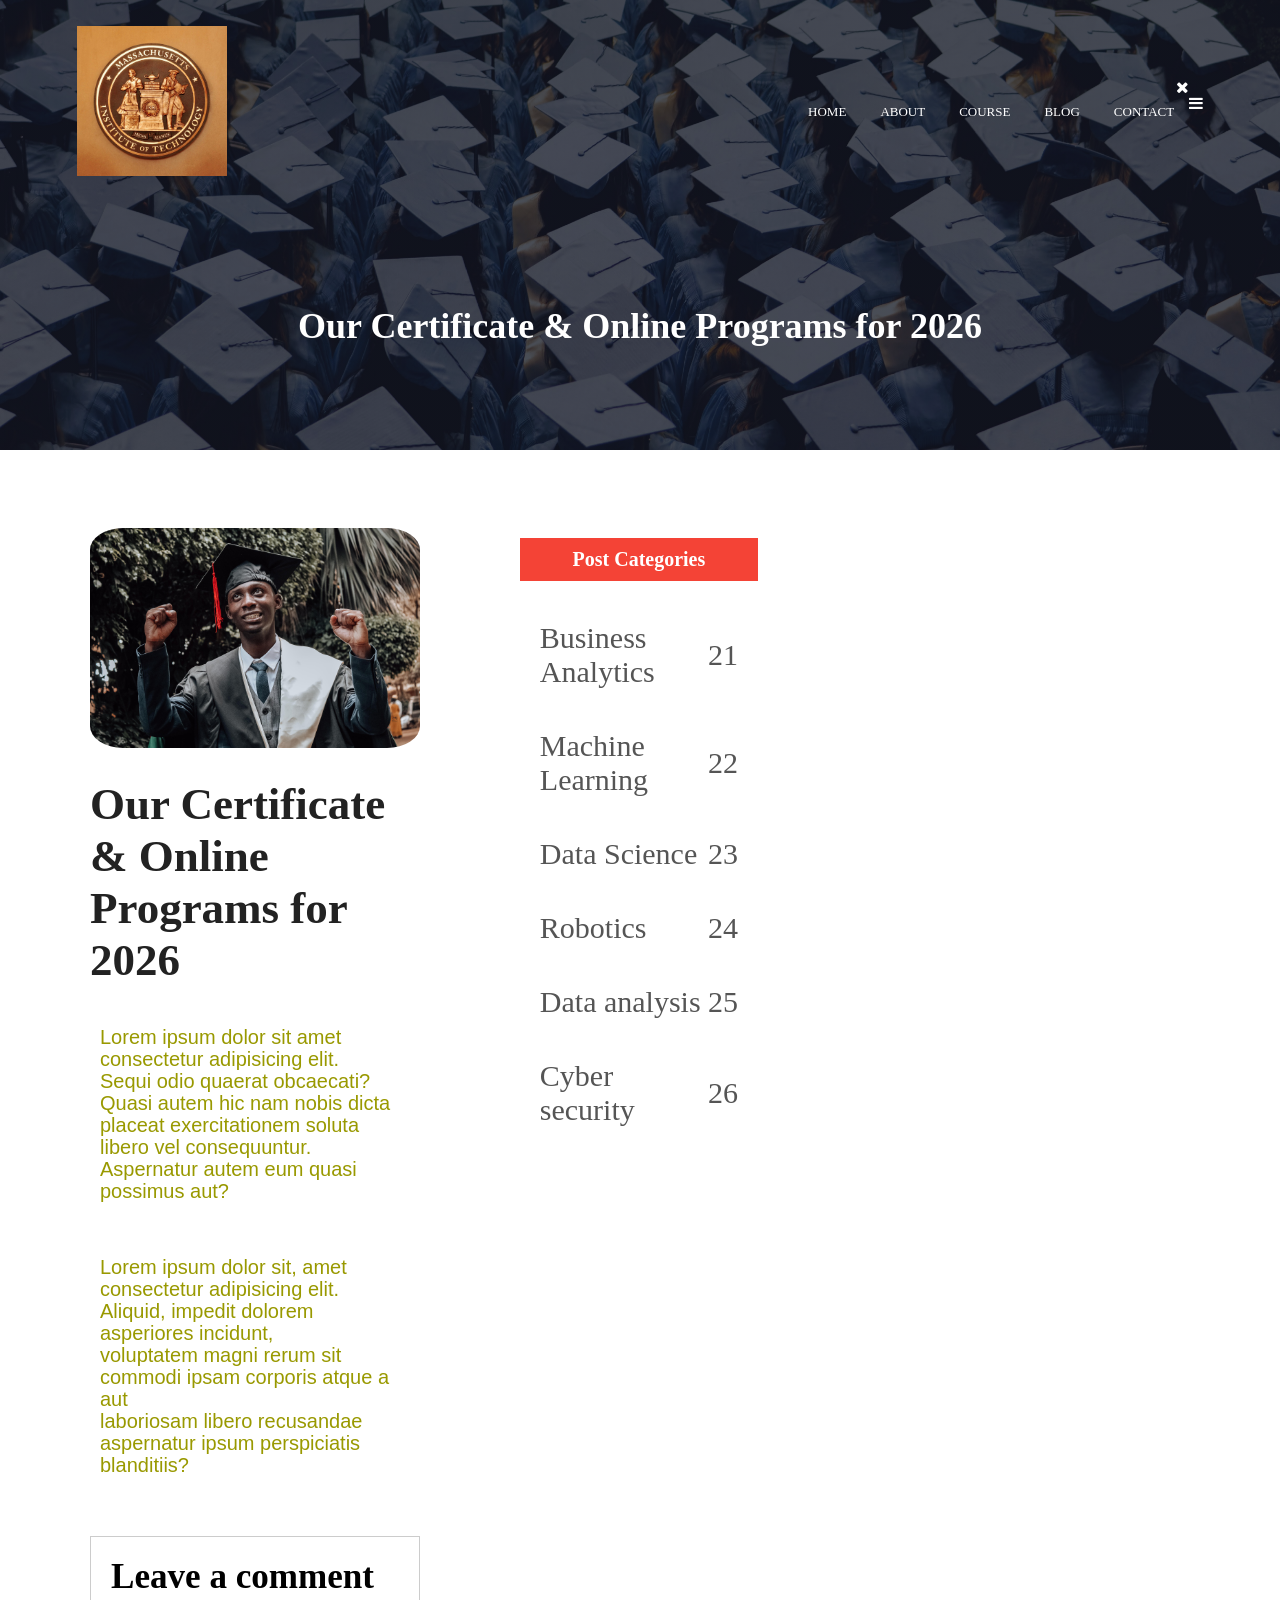
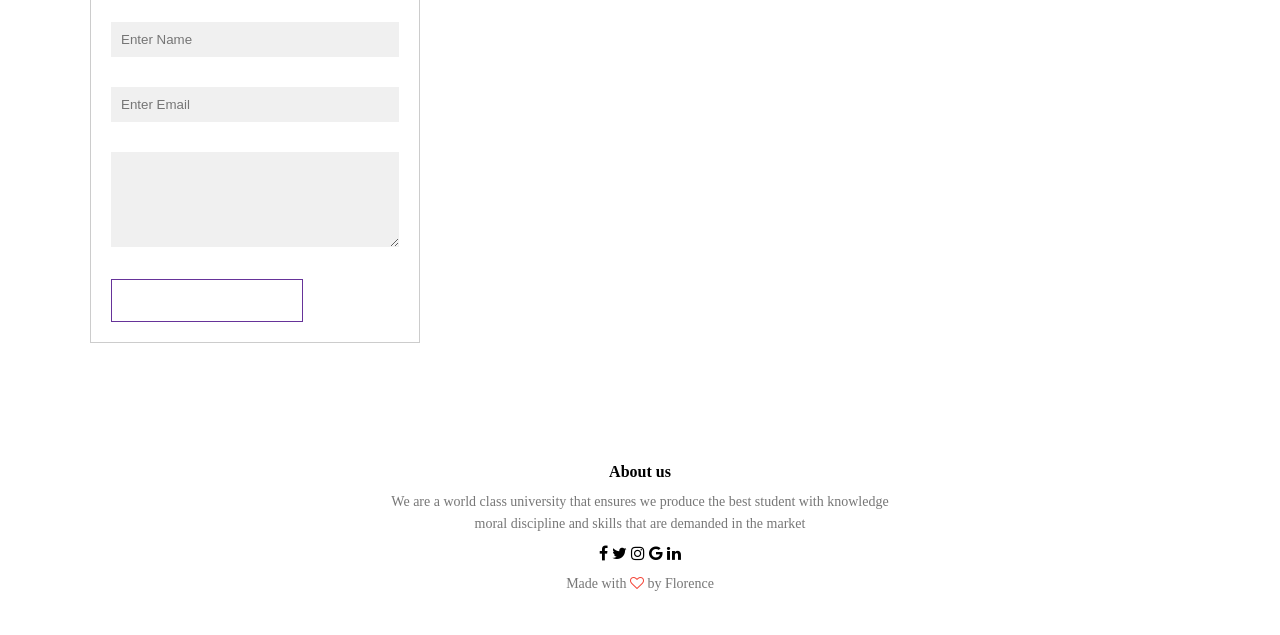
==== blog.html @ b8d5154b "Add files via upload" ====
<!DOCTYPE html>
<html lang="en">
<head>
    <meta charset="UTF-8">
    <meta name="viewport" content="width=device-width, initial-scale=1.0">
    <title>University website</title>
    <link rel="stylesheet" href="style.css">
    <link rel="stylesheet" href="https://cdnjs.cloudflare.com/ajax/libs/font-awesome/4.7.0/css/font-awesome.min.css">
</head>
<body>
    <section class="sub-header">
    <nav>
        <a href="index.html"><img src="images/logo.jpg"></a>
        <div class="nav-links" id="navLinks">
            <i class="fa fa-times"onclick="hideMenu()" ></i>
            <ul>
             <li><a href="index.html">HOME</a></li>
            <li><a href="about.html">ABOUT</a></li>
            <li><a href="course.html">COURSE</a></li>
            <li><a href="blog.html">BLOG</a></li>
             <li><a href="contact.html">CONTACT</a></li>
             </ul>
        </div>
        <i class="fa fa-bars" onclick="showMenu()"></i>

    </nav>
<h1>Our Certificate & Online Programs for 2026</h1>

    </section>
    <!----BLOG PAGE CONTENT---->
    <section class="blog-content">
        <div class="row">
            <div class="blog-left">
            <img src="images/graduate.jpg">
            <h2>Our Certificate & Online Programs for 2026</h2>
            <p>Lorem ipsum dolor sit amet consectetur adipisicing elit. <br>Sequi odio quaerat obcaecati? Quasi autem hic nam nobis dicta placeat exercitationem soluta libero vel consequuntur.<br> Aspernatur autem eum quasi possimus aut?</p>
            <br>
            <p>Lorem ipsum dolor sit, amet consectetur adipisicing elit. <br>Aliquid, impedit dolorem asperiores incidunt, <br>voluptatem magni rerum sit commodi ipsam corporis atque a aut <br>laboriosam libero recusandae aspernatur ipsum perspiciatis blanditiis?</p>
            
            <div class="comment-box">
                <h3>Leave a comment</h3>
                <form class="comment-form">
                    <input type="text" placeholder="Enter Name">
                    <input type="email" placeholder="Enter Email">
                    <textarea rows="5" placeholder="Your comment">
                    </textarea>
                    <button type= "submit" class="hero-btn red btn">POST COMMENT</button>
                </form>
            </div>
            </div>
            <div class="blog-right">
            <h3>Post Categories</h3>
        <div>
            <span>Business Analytics</span>
            <span>21</span>
        </div>
         <div>
            <span>Machine Learning</span>
            <span>22</span>
        </div>
         <div>
            <span>Data Science</span>
            <span>23</span>
        </div>
         <div>
            <span>Robotics</span>
            <span>24</span>
        </div>
         <div>
            <span>Data analysis</span>
            <span>25</span>
        </div>
         <div>
            <span>Cyber security</span>
            <span>26</span>
        </div>
     </div>
     
</div>
    </section>

    
    
    <!-----Footer---->
    <section class="footer">
        <h4>About us</h4>
        <p>We are a world class university that ensures we produce the best student with knowledge<br>moral discipline and skills that are demanded in the market</p>
        <div class="icons">
        <i class="fa fa-facebook"></i>
        <i class="fa fa-twitter"></i>
        <i class="fa fa-instagram"></i>
        <i class="fa fa-google"></i>
        <i class="fa fa-linkedin"></i>
        </div>
        <p>Made with <i class="fa fa-heart-o"></i> by Florence</p>
    </section>

    <!--------JavaScript for Toggle Menu------>
    <script>
        var navLinks = document.getElementById("navLinks");
        function showMenu() {
            navLinks.style.right = "0";
        }
        function hideMenu() {
            navLinks.style.right = "-200px";
        }

    </script>
</body>
</html>
---- style.css ----
*{
    margin: 0;
    padding: 0;
}

.header{
    min-height: 100vh;
    width: 100%;
    background-image: linear-gradient(rgba(4,9,30,0.7),rgba(4,9,30,0.7)), url(images/campus.jpg);
    background-position: center;
    background-size: cover;
    position: relative;
}
nav{
    display: flex;
    padding: 2% 6%;
    justify-content: space-between;
    align-items: center;
}
nav img{
    width:150px;
    padding-left: none;
}

.nav-links{
    flex: 1;
    text-align: right;
}

.nav-links ul li{
    list-style: none;
    display: inline-block;
    padding: 5px 15px;
    padding-top: 5px;
    position: relative;
}

.nav-links ul li a{
    color: #fff;
    text-decoration: none;
    font-size: 13px;
}
.nav-links ul li::after{
    content: '';
    width:0%;
    height: 2px;
    background: #f44336;
    display: block;
    margin: auto;
    transition: 0.5s;
}

.nav-links ul li:hover::after{
    width: 100%;
}

.text-box{
    width: 90%;
    color: #fff;
    position: absolute;
    top: 50%;
    left: 50%;
    transform: translate(-50%,-50%);
    text-align: center;
}
.text-box h1{
    font-size: 62px;
}

.text-box p{
    margin: 10px 0 40px;
    font-size: 14px;
    color: #fff;
}

.hero-btn{
    display: inline-block;
    text-decoration: none;
    color: #fff;
    border: 1px solid rebeccapurple;
    padding: 12px 34px;
    font-size: 15px;
    background: transparent;
    position: relative;
    cursor: pointer;
}
.hero-btn:hover{
    border: 1px solid #f44336;
    background: #f44336;
    transition: 1s;
}

nav.fa{
    display: none;

}
@media(max-width: 700px){
    .text-box h1{
        font-size: 20px;
    }
    .nav-links ul li{
        display: block;
    }
    .nav-links{
        position: fixed;
        background: #f44336;
        height: 100vh;
        width: 200px;
        top: 0;
        right:-200px;
        text-align: left;
        z-index: 2;
        transition: 1s;
    }
    nav.fa{
        display: block;
        color: #fff;
        margin: 10px;
        font-size: 22px;
        cursor: pointer;
    }
    .nav-links ul{
        padding: 30px;
    }
}
/*-----course-----*/
.course{
    width: 80%;
    margin: auto;
    text-align: center;
    padding-top: 100px;
}
h1{
    font-size: 36px;
    font-weight: 600;
}

p{
    color: #777;
    font-size: 14px;
    font-weight: 300;
    line-height: 22px;
    padding: 10px;
}

.row{
    margin-top: 5%;
    display: flex;
    justify-content: space-between;
}

.course-col{
    flex-basis: 31%;
    background: #fff3f3;
    border-radius: 10px;
    margin-bottom: 5%;
    padding: 20px 12px;
    box-sizing: border-box;
    transition:0.5s;
}
h3{
    text-align: center;
    font-weight: 600;
    margin: 10px 0;
}
.course-col:hover{
    box-shadow: 0 0 20px 0px rgba(0,0,0,0.2);
}
@media(max-width:700px){
    .row{
        flex-direction: column;
    }
    .testimonial-col img{
        margin-left: 0px;
        margin-right: 15px;
    }
}

/*-------campus-----*/

.campus{
    width: 80%;
    margin: auto;
    text-align: center;
    padding-top: 50px;
}
.campus-col{
    flex-basis: 32%;
    border-radius: 10px;
    margin-bottom: 20px;
    position: relative;
    overflow: hidden;
    height: 250px;
}

.campus-col img{
    width: 100%;
    height: 100%;
    display: block;
    margin: 0 auto;
    object-fit: cover;
}
.layer{
    background: transparent;
    height: 100%;
    width: 100%;
    position: absolute;
    top: 0;
    left: 0;
    transition: 0.5s;
}

.layer:hover{
    background: linear-gradient(rgba(144,238,144,0.2),rgba(144,238,144,0.2));
}

.layer h3{
    width: 100%;
    font-weight: 500;
    color:#fff;
    font-size: 26px;
    bottom: 0;
    left: 50%;
    transform: translate(-50%);
    position: absolute;
    opacity: 0;
    transition: 0.5s;

}

.layer:hover h3{
    bottom: 49%;
    opacity: 1;
}

/*------facilities------*/
.facilities{
    width: 80%;
    margin: auto;
    text-align: center;
    padding-top: 100px;
}
.facilities-col{
    flex-basis: 31%;
    border-radius: 10px;
    margin-bottom: 20%;
    position: relative;
    text-align: left;
    height: 250px;
}

.facilities-col img{
    width: 100%;
    height: 100%;
    border-radius: 10px;
    object-fit: cover;
}

.facilities-col p{
    padding: 0; 
}
.facilities-col h3{
    margin-top: 16px;
    margin-bottom: 15px;
    text-align: left;
}
/*--------testimonials-------*/
.testimonials{
    width: 80%;
    margin: auto;
    padding-top: 100px;
    text-align: center;
}


.testimonial-col{
    flex-basis: 44%;
    border-radius: 10px;
    margin-bottom: 5%;
    text-align: left;
    background: #fff3f3;
    padding: 25px;
    cursor: pointer;
    display: flex;
}
.testimonial-col img{
    height: 40px;
    margin-left: 5px;
    margin-right: 30px;
    border-radius: 50%;
}

.testimonial-col p{
    padding: 0;
}
.testimonial-col h3{
    margin-top: 15px;
    text-align: left;
}

.testimonial-col .fa{
    color: #f4c430;
}

/*------call to action---*/
.cta{
    margin: 100px auto;
    width: 80%;
    background-image: linear-gradient(rgba(0,0,0,0.7),rgba(0,0,0,0.7)),url(images/banner.jpg);
    background-position: center;
    background-size: cover;
    border-radius: 10px;
    text-align: center;
    padding: 100px 0;
}
.cta h1{
    color: #fff;
    margin-bottom: 40px;
    padding: 0;
}

/*-------footer----*/
.footer{
    width: 100%;
    text-align: center;
    padding: 30px 0;
}

.foote:h4{
    margin-bottom: 25px;
    margin-top: 20px;
    font-weight: 600;
}
.icons.fa{
    color: #f44336;
    margin: 0 13px;
    cursor: pointer;
    padding: 18px 0;
}
.fa-heart-o{
    color: #f44336;
}
/*---------about us page------*/
.sub-header{
    height: 50vh;
    width: 100%;
    background-image: linear-gradient(rgba(4,9,30,0.7),rgba(4,9,30,0.7)),url(images/about.jpg);
    background-position: center;
    background-size: cover;
    text-align: center;
    color: #fff;
}
.sub-header h1{
    margin-top: 100px;
}
.about-us{
    width: 80%;
    margin: auto;
    padding-top: 80px;
    padding-bottom: 50px;
}

.about-col{
    flex-basis: 48%;
    padding: 30px 2px;
}
.about-col img{
    width: 100%;
   
}
.about-col h1{
    padding-top: 0;
}

.about-col p{
    padding: 15px 0 25px;
}
.red-btn{
    border: 1px solid #f44336;
    background: transparent;
    color: #f44336;
}
.red-btn:hover{
    color:#f44336;
}

/*------blog-content------*/
.blog-content{
    width: 60%;
    margin: 0 90px ;
    padding: 40px 0;
    font-size: 30px;
}
.blog-left{
   flex-basis: 90%; 
}
.blog-left img{
    width: 100%;
    display: block;
    margin: 0 auto;
    object-fit: cover;
    border-radius: 10%;
}
.blog-left h2{
    color: #222;
    font-weight: 600;
    margin: 30px 0;
}
.blog-left p{
    color: #990;
    padding: 10px;
    font-size: 20px;
    font-family: Verdana, Geneva, Tahoma, sans-serif;
}
.blog-right{
    flex-basis: 65%;
    margin: 0 100px;
}
.blog-right h3{
    background: #f44336;
    color: #fff;
    padding: 10px 0;
    font-size: 20px;
    margin-bottom: 20px;
}
.blog-right div{
    display:flex;
    align-items:center;
    justify-content:space-between;
    color: #555;
    padding: 20px;
    box-sizing:border-box;
}
.comment-box{
    border: 1px solid #ccc;
    margin: 50px 0;
    padding: 10px 20px;
}
.comment-box h3{
    text-align: left;
}
.comment-form input, .comment-form textarea{
    width: 100%;
    padding: 10px;
    margin: 15px 0;
    box-sizing: border-box;
    border: none;
    outline: none;
    background: #f0f0f0;
}
.comment-form button{
    margin: 10px 0;
}
@media(max-width:700px){
    .sub-header h1{
        font-size: 24px;
    }
}
/*---------contact us-----*/
.location{
    width: 80%;
    margin: auto;
    padding: 80px 0;
}
.location iframe{
    width: 100%;
}
.contact-col{
    flex-basis: 48%;
    margin-bottom: 30px;
}
.contact-col div{
    display: flex;
    align-items: center;
    margin-bottom: 40px;
}
.contact-col div .fa{
    font-size: 28px;
    color: #f44336;
    margin: 10px;
    margin-right: 30px;
}
.contact-col div p{
    padding: 0;
}
.contact-col div h5{
    font-size: 20px;
    margin-bottom: 5px;
    color: #555;
    font-weight: 400;
}
.contact-col input, .contact-col textarea{
    width: 100%;
    padding: 15px;
    margin-bottom: 17px;
    outline: none;
    border:ipx solid #ccc;
    box-sizing: border-box;
}
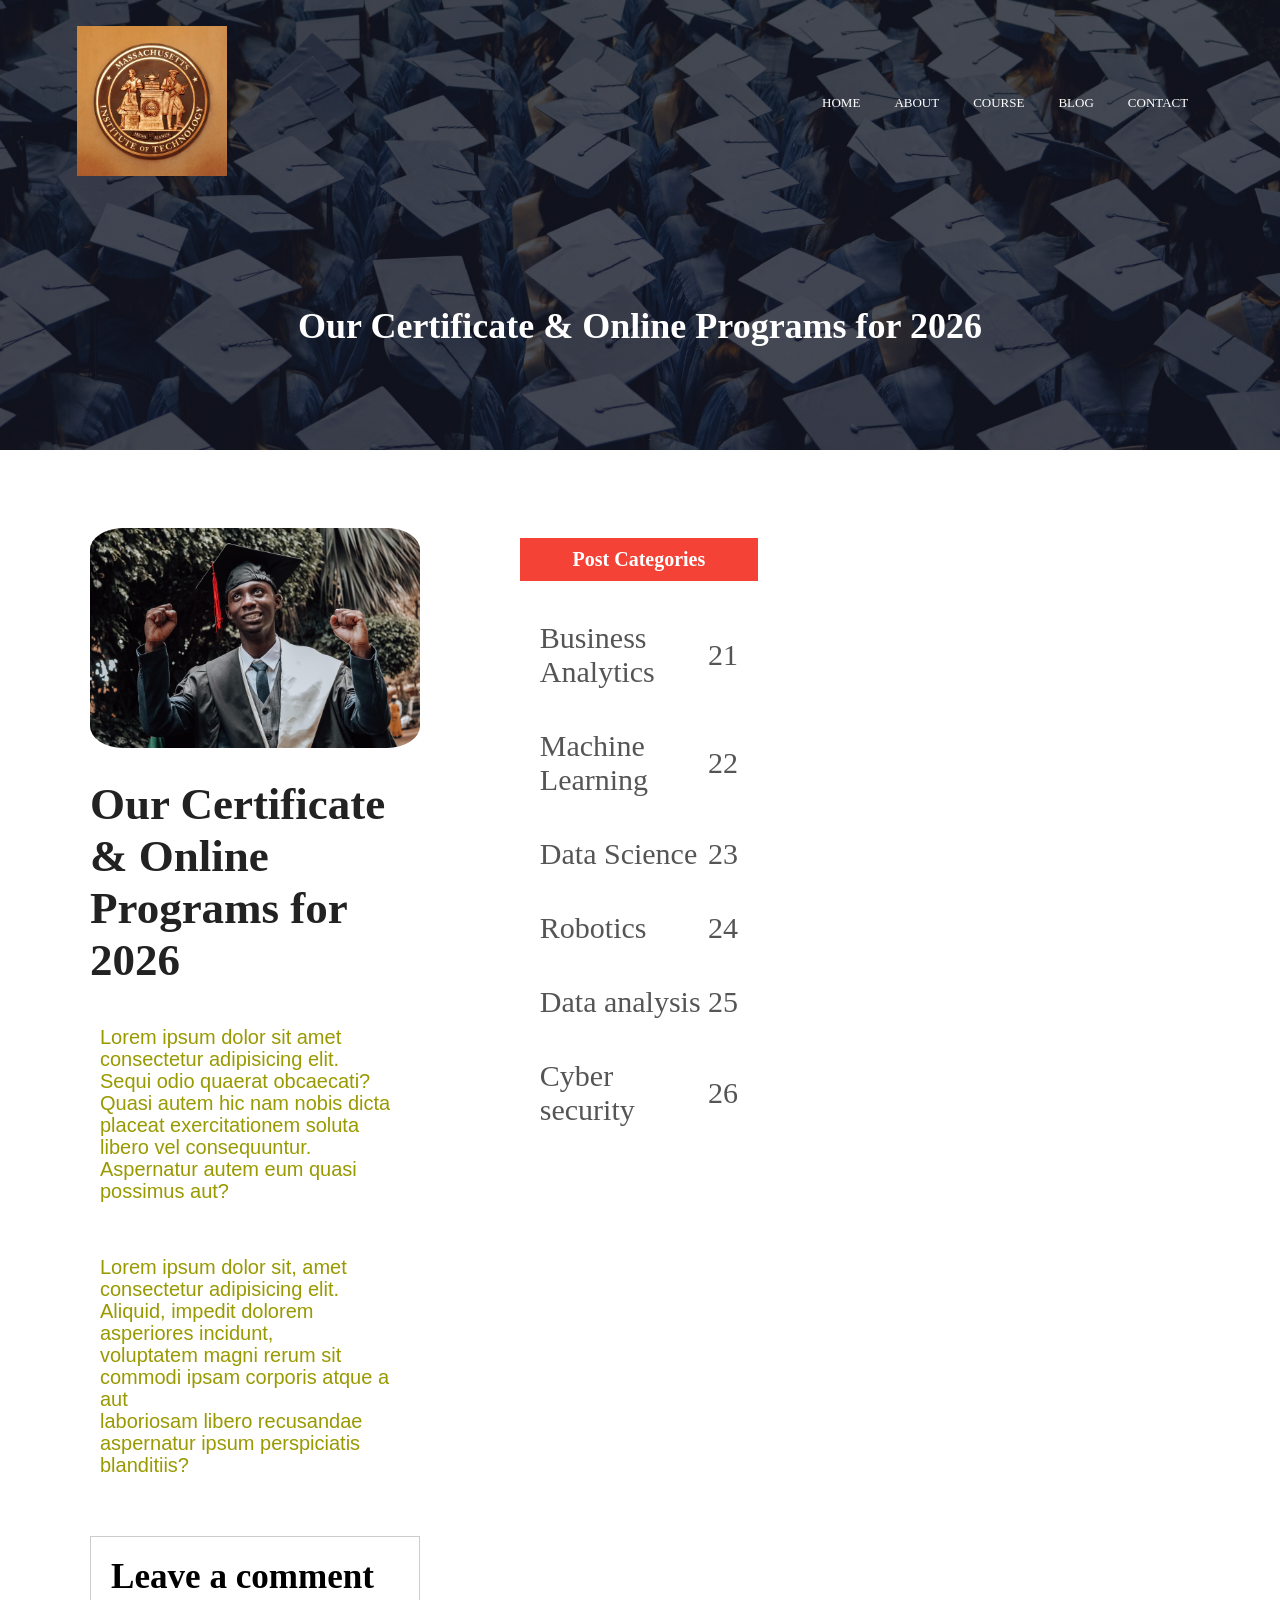
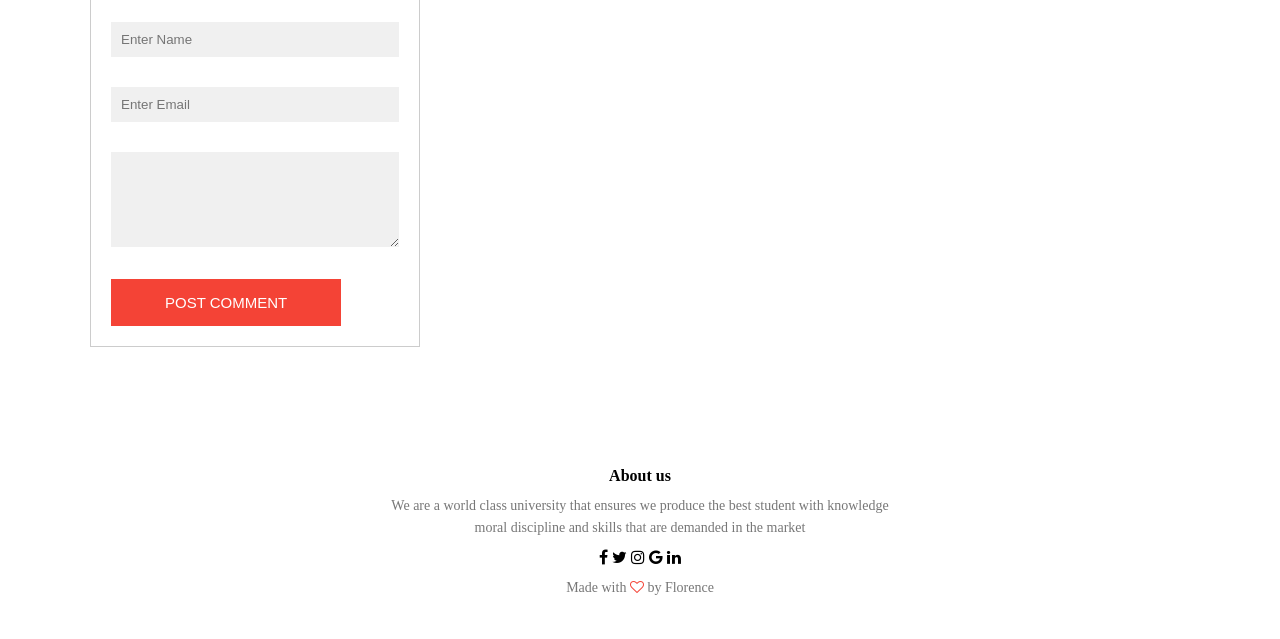
==== commit 5b0e7825: "Add files via upload" ====
--- a/blog.html
+++ b/blog.html
@@ -44,7 +44,7 @@
                     <input type="email" placeholder="Enter Email">
                     <textarea rows="5" placeholder="Your comment">
                     </textarea>
-                    <button type= "submit" class="hero-btn red btn">POST COMMENT</button>
+                    <button type= "submit" class="contact-btn">POST COMMENT</button>
                 </form>
             </div>
             </div>
--- a/style.css
+++ b/style.css
@@ -90,9 +90,9 @@
     transition: 1s;
 }
 
-nav.fa{
+nav .fa-bars,
+nav .fa-times {
     display: none;
-
 }
 @media(max-width: 700px){
     .text-box h1{
@@ -112,7 +112,7 @@
         z-index: 2;
         transition: 1s;
     }
-    nav.fa{
+    nav .fa-bars, nav .fa-times {
         display: block;
         color: #fff;
         margin: 10px;
@@ -467,7 +467,8 @@
 }
 .contact-col{
     flex-basis: 48%;
-    margin-bottom: 30px;
+    margin-bottom: 20px;
+    font-size: 15px;
 }
 .contact-col div{
     display: flex;
@@ -475,7 +476,7 @@
     margin-bottom: 40px;
 }
 .contact-col div .fa{
-    font-size: 28px;
+    font-size: 30px;
     color: #f44336;
     margin: 10px;
     margin-right: 30px;
@@ -490,13 +491,29 @@
     font-weight: 400;
 }
 .contact-col input, .contact-col textarea{
-    width: 100%;
+    width: 80%;
     padding: 15px;
-    margin-bottom: 17px;
-    outline: none;
-    border:ipx solid #ccc;
+    margin-bottom: 20px;
+    outline:aquamarine;
+    border:2px solid #ccc;
     box-sizing: border-box;
-}
-
-
-
+    font-size: 15px;
+}
+.contact-btn {
+    display: block;
+    width: 80%;
+    padding: 15px;
+    background: #f44336;
+    color: #fff;
+    border: none;
+    cursor: pointer;
+    font-size: 15px;
+}
+
+.contact-btn:hover {
+    background: lightcoral;
+    transition: 1s;
+}
+
+
+
